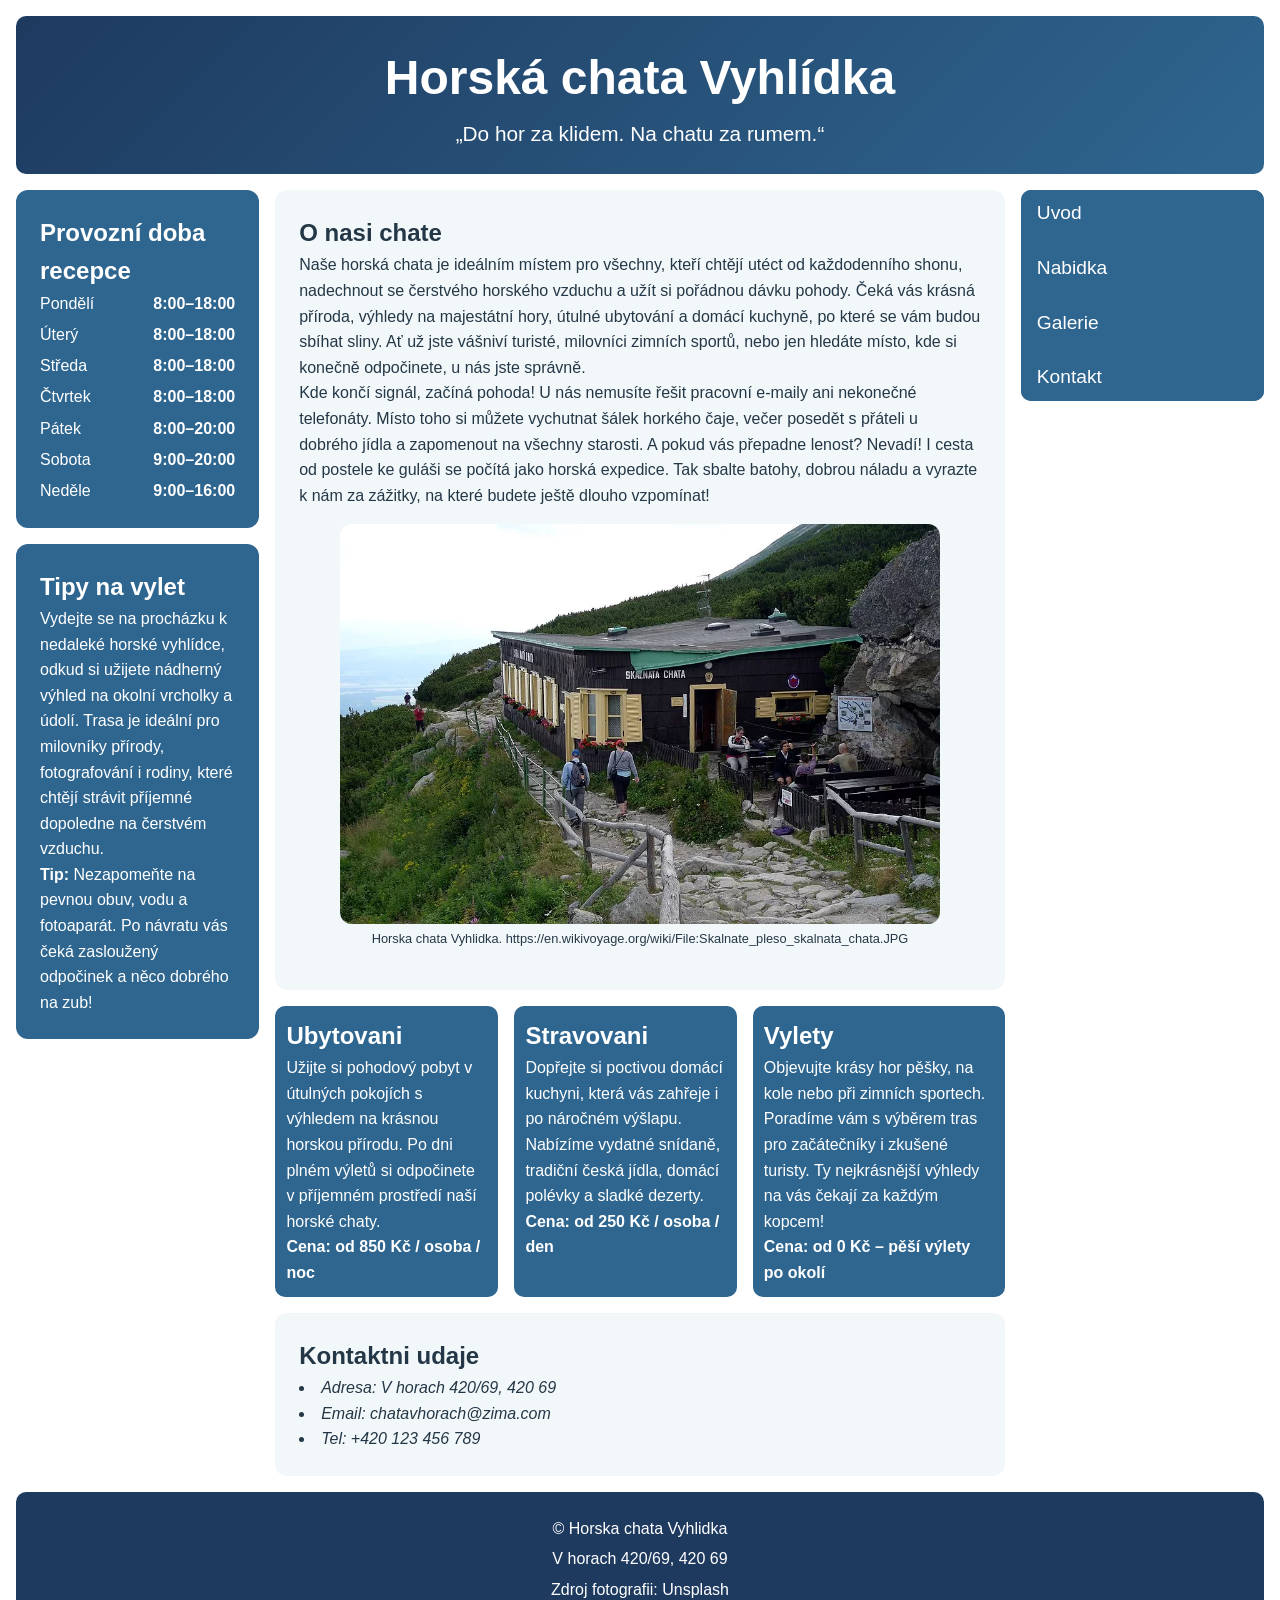
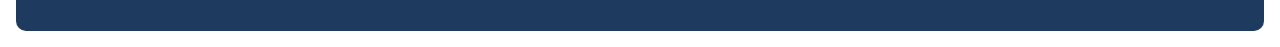
==== index.html @ 127a5f30 "První commit" ====
<!DOCTYPE html>
<html lang="cs">
<head>
    <meta charset="UTF-8">
    <meta name="viewport" content="width=device-width, initial-scale=1.0">
    <title>Hlavni stranka</title>
    <link rel="stylesheet" href="css/style.css"> 
</head>
<body>
    <div class="container">
    <header>
        <h1>Horská chata Vyhlídka</h1>
        <p>„Do hor za klidem. Na chatu za rumem.“</p>
    </header>
    <nav>
        <ul>
            <li><a href="index.html">Uvod</a></li>
            <li><a href="#nabidka">Nabidka</a></li>
            <li><a href="galerie.html">Galerie</a></li>
            <li><a href="#kontakt">Kontakt</a></li>
        </ul>
    </nav>
    <main>
        <section class="clanek">
        <h2>O nasi chate</h2>
        <p>Naše horská chata je ideálním místem pro všechny, kteří chtějí utéct od každodenního shonu, nadechnout se čerstvého horského vzduchu a užít si pořádnou dávku pohody. Čeká vás krásná příroda, výhledy na majestátní hory, útulné ubytování a domácí kuchyně, po které se vám budou sbíhat sliny. Ať už jste vášniví turisté, milovníci zimních sportů, nebo jen hledáte místo, kde si konečně odpočinete, u nás jste správně.</p>
        <p>Kde končí signál, začíná pohoda! U nás nemusíte řešit pracovní e-maily ani nekonečné telefonáty. Místo toho si můžete vychutnat šálek horkého čaje, večer posedět s přáteli u dobrého jídla a zapomenout na všechny starosti. A pokud vás přepadne lenost? Nevadí! I cesta od postele ke guláši se počítá jako horská expedice. Tak sbalte batohy, dobrou náladu a vyrazte k nám za zážitky, na které budete ještě dlouho vzpomínat!</p>
        <figure>
            <img src="img/skalnata-chata.webp" alt="Ilustrativni fotografie chaty">
            <figcaption>Horska chata Vyhlidka. 
                https://en.wikivoyage.org/wiki/File:Skalnate_pleso_skalnata_chata.JPG</figcaption>
        </figure>
        </section>

        <section class="nabidka" id="nabidka">
            <div class="card">
            <h2>Ubytovani</h2>
            <p>Užijte si pohodový pobyt v útulných pokojích s výhledem na krásnou horskou přírodu. Po dni plném výletů si odpočinete v příjemném prostředí naší horské chaty.</p>
            <p><strong>Cena: od 850 Kč / osoba / noc</strong></p>
            </div>

            <div class="card">
            <h2>Stravovani</h2>
            <p>Dopřejte si poctivou domácí kuchyni, která vás zahřeje i po náročném výšlapu. Nabízíme vydatné snídaně, tradiční česká jídla, domácí polévky a sladké dezerty.</p>
            <p><strong>Cena: od 250 Kč / osoba / den</strong></p>
            </div>

            <div class="card">
            <h2>Vylety</h2>
            <p>Objevujte krásy hor pěšky, na kole nebo při zimních sportech. Poradíme vám s výběrem tras pro začátečníky i zkušené turisty. Ty nejkrásnější výhledy na vás čekají za každým kopcem!</p>
            <p><strong>Cena: od 0 Kč – pěší výlety po okolí</strong></p>
            </div>
        </section>

        <section class="kontakt" id="kontakt">
            <h2>Kontaktni udaje</h2>
            <address>
                <ul>
                    <li>Adresa: V horach 420/69, 420 69</li>
                    <li>Email: chatavhorach@zima.com</li>
                    <li>Tel: +420 123 456 789</li>
                </ul>
            </address>
        </section>

        
    </main>
    <aside>
        <section class="provozni-doba">
            <h2>Provozní doba recepce</h2>
            <ul>
              <li><span>Pondělí</span><span> 8:00–18:00</span></li>
              <li><span>Úterý</span><span > 8:00–18:00</span></li>
              <li><span>Středa</span><span> 8:00–18:00</span></li>
              <li><span>Čtvrtek</span><span> 8:00–18:00</span></li>
              <li><span>Pátek</span><span> 8:00–20:00</span></li>
              <li><span>Sobota</span><span> 9:00–20:00</span></li>
              <li><span>Neděle</span><span> 9:00–16:00</span></li>
            </ul>
        </section>

        <section class="tipy-na-vylet">
            <h2>Tipy na vylet</h2>
            <p>Vydejte se na procházku k nedaleké horské vyhlídce, odkud si užijete nádherný výhled na okolní vrcholky a údolí. Trasa je ideální pro milovníky přírody, fotografování i rodiny, které chtějí strávit příjemné dopoledne na čerstvém vzduchu.</p>
            <p>
        <strong>Tip:</strong> Nezapomeňte na pevnou obuv,
             vodu a fotoaparát. Po návratu vás čeká zasloužený
            odpočinek a něco dobrého na zub!
            </p>
        </section>
    </aside>
    <footer>
        <ul>
            <li>&copy; Horska chata Vyhlidka</li>
            <li>V horach 420/69, 420 69</li>
            <li>Zdroj fotografii: Unsplash </li>
        </ul>
    </footer>
    </div>
</body>
</html>
---- css/style.css ----
*{
    box-sizing: border-box;
    margin: 0;
    padding: 0;
}
html{
    scroll-behavior: smooth;
}

body {
  font-family: Arial, Helvetica, sans-serif;
  font-size: 1rem;
  line-height: 1.6;
  color: white;
  overflow-wrap: break-word;
}

img{
    display: block;
    max-width: 100%;
    height: auto;
}

h1{
    font-size: 2rem;
}
h2{
    font-size: 1.5rem;
}


.container {
    width: 100%;
    max-width: 1920px;
    margin: 0 auto;
    padding: 1rem;

    display: grid;

    grid-template-columns:
        minmax(180px, 1fr)
        minmax(0, 3fr)
        minmax(180px, 1fr);
    grid-template-areas:
        "header header header"
        "sidebar main nav"
        "footer footer footer";
    gap: 1rem;
}
/* Pojmenování oblastí */

header {
    grid-area: header;
    background: linear-gradient(
        135deg,
        #1E3A5F,
        #2F6690
    );
    text-align: center;
    border-radius: 10px;
    padding: 1.5rem;
}

header h1{
    font-size: 3rem;
}
header p{
    font-size: 1.3rem;
}
nav{
    grid-area: nav;
}

nav ul {
    background-color: #2F6690;
    list-style: none;
    display: flex;
    flex-direction: column;
    gap: 0.5rem;
    border-radius: 10px;
    font-size: 1.2rem;
}
nav li{
    display: flex;
}
nav a{
    text-decoration: none;
    background-color: #2F6690;
    color: white;
    display: block;
    width: 100%;
    padding: 0.5rem;
    border-radius: 10px;
    padding-left: 1rem;
}

nav a:hover,nav a:focus{
    background-color: #DCEFF7;
    color: #243746;
}

main {
    grid-area: main;
    min-width: 0;
    
    color:#243746;
    border-radius: 10px;
    display: flex;
    flex-direction: column;
    gap: 1rem;
}
.clanek,.kontakt{
    background-color: #F2F8FA;
    border-radius: 12px;
    padding: 1.5rem;
}

.clanek figure img{
    width: auto;
    max-width: 100%;
    height: 400px;
    object-fit: cover;
    border-radius: 12px;
    margin: auto;
}
.clanek figure{
    text-align: center;
    margin: 1rem;
}
.clanek figcaption{
    margin-top: 0.3rem;
    font-size: 0.8rem;
}

aside{
    grid-area: sidebar;
    display: flex;
    flex-direction: column;
    gap: 1rem;
   
}
aside section{
    background-color: #2F6690;
    padding: 1.5rem;
    border-radius: 12px;

}
.provozni-doba ul {
    list-style: none;
    display: flex;
    flex-direction: column;
    gap: 0.35rem;
}
.provozni-doba li{
    display: flex;
    justify-content: space-between;
}
.provozni-doba li span:last-child {
    font-weight: bold;
}

footer {
    grid-area: footer;
    background-color: #1E3A5F;
    text-align: center;
    border-radius: 10px;
    padding: 1.5rem;
}

footer ul{
    list-style: none;
}
footer li{
    margin-bottom: 0.3rem;
}

.nabidka{
    display: flex;
    gap:1rem;
}

.card{
    padding: 0.7rem;
    background-color: #2F6690;
    border-radius: 10px;
   color: white;
}
.kontakt ul {
    list-style-position: inside;
}

.gallery {
    display: grid;
    grid-template-columns:
        repeat(auto-fill, minmax(300px, 1fr));
    gap: 1rem;
}

.gallery figure {
    margin: 0;
    overflow: hidden;
    border: 1px solid #243746;
    border-radius: 0.6rem;
    background-color: #F2F8FA;
}

.gallery img {
    width: 100%;
    aspect-ratio: 4 / 3;
    object-fit: cover;
}
.gallery figcaption{
    padding: 0.5rem 0.7rem;
}
    
@media(max-width: 1024px) {
.container {
        padding: 0.5rem;
        gap: 0.5rem;
        grid-template-columns: minmax(200px, 1fr) minmax(0, 2fr);
        grid-template-areas:
            "header  header"
            "nav     nav"
            "sidebar main"
            "footer  footer";
    }

    /* menu do vodorovné řady, položky rovnoměrně přes šířku */
    nav ul {
        flex-direction: row;
        flex-wrap: wrap;
        padding: 0.5rem;
    }

    nav li {
        flex: 1;
    }

    nav a {
        text-align: center;
        padding: 0.5rem;
    }

    header h1 {
        font-size: 2.4rem;
    }
}
@media (max-width: 768px) {
    .container {
        padding: 0.4rem;
        grid-template-columns: minmax(0, 1fr);
        grid-template-areas:
            "header"
            "nav"
            "main"
            "sidebar"
            "footer";
    }

    /* menu pod sebe, velké plochy na ťukání */
    nav ul {
        flex-direction: column;
    }

    nav a {
        padding: 0.7rem 0.8rem;   /* výška cca 48 px */
    }

    /* karty nabídky pod sebe */
    .nabidka {
        flex-direction: column;
    }

    /* menší nadpisy a odsazení */
    header {
        padding: 1rem;
    }

    header h1 {
        font-size: 1.8rem;
    }

    header p {
        font-size: 1rem;
    }

    h2 {
        font-size: 1.25rem;
    }

    .clanek,
    .kontakt,
    aside section {
        padding: 1rem;
    }

    .card {
        padding: 0.5rem;
    }

    .clanek figure {
        margin: 0.5rem 0;
    }

    .clanek figure img {
        width: 100%;
        height: 220px;
    }

    /* galerie: menší dlaždice */
    .gallery {
        grid-template-columns: repeat(auto-fill, minmax(130px, 1fr));
        gap: 0.5rem;
    }

    /* méně důležitý prvek skryjeme */
    .tipy-na-vylet {
        display: none;
    }
}
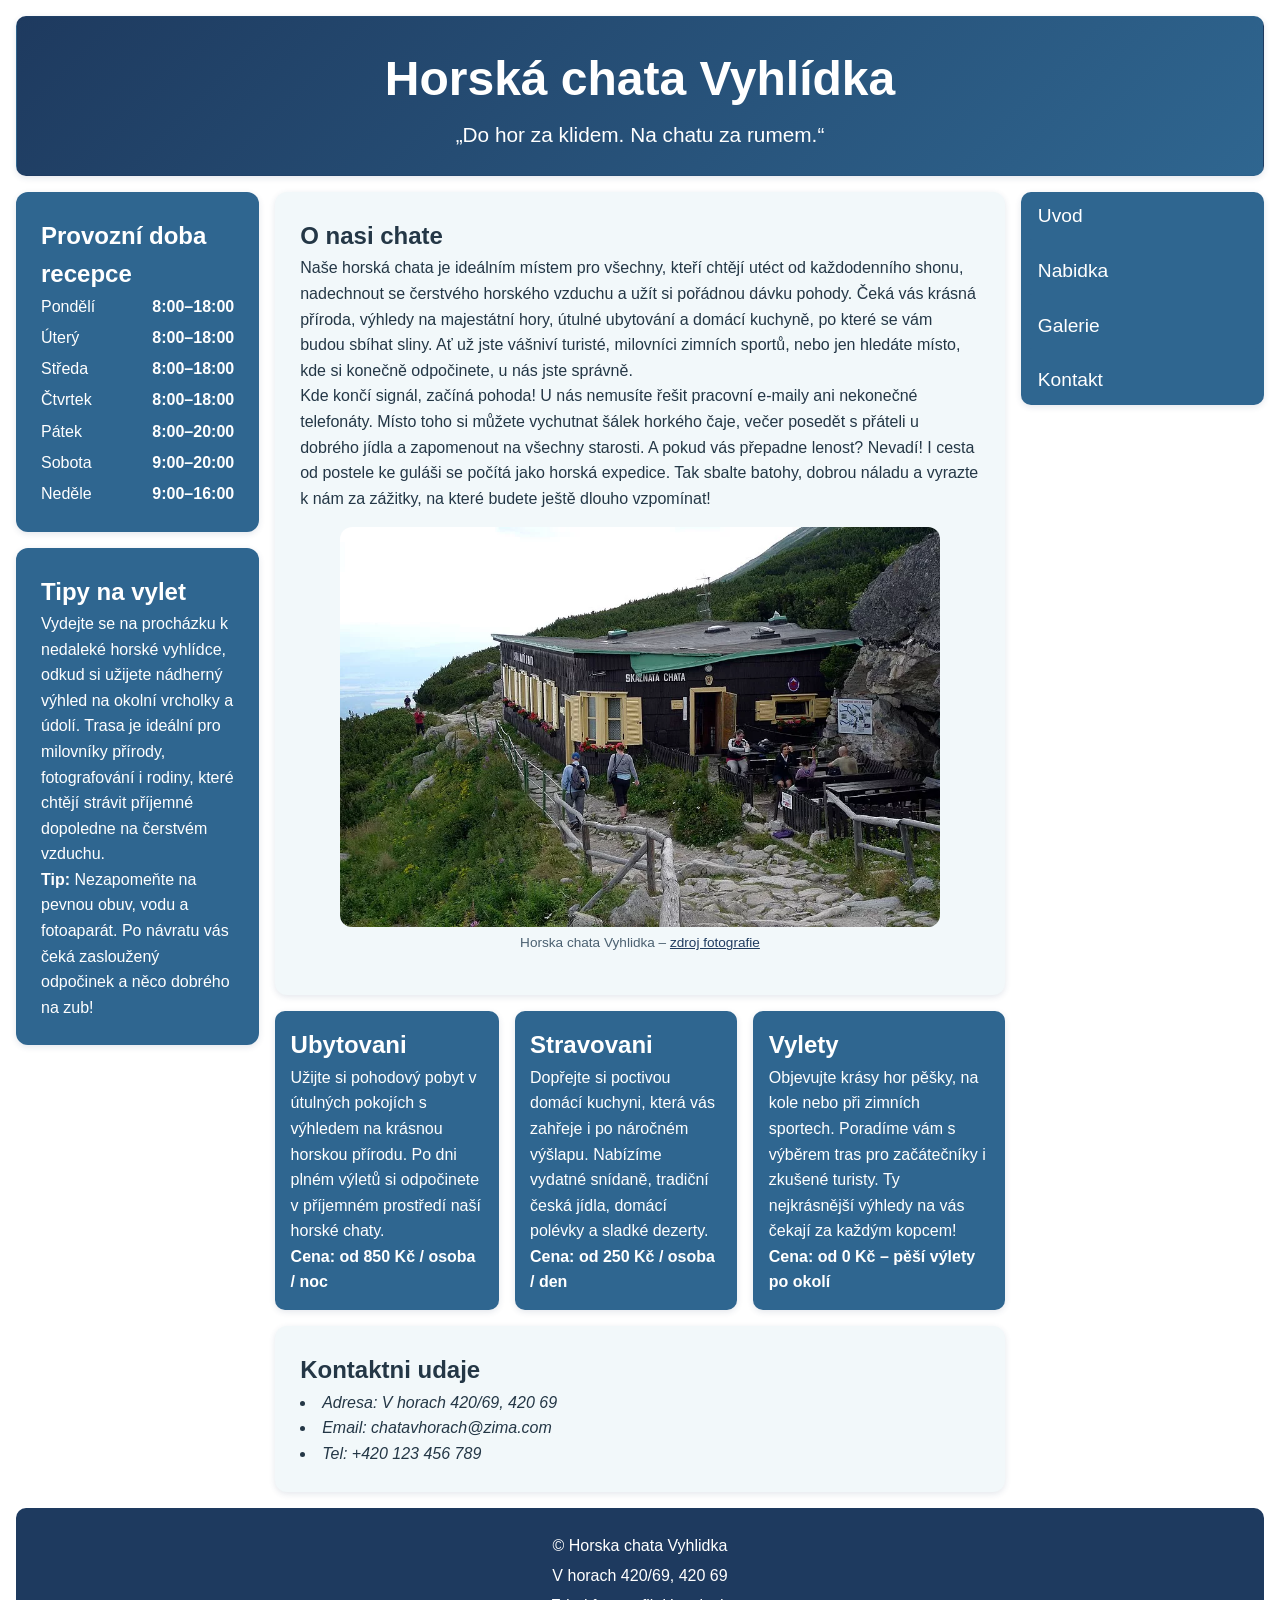
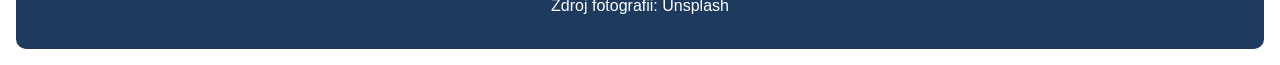
==== commit e54e109b: "feat: dark mode a print mode" ====
--- a/index.html
+++ b/index.html
@@ -27,8 +27,7 @@
         <p>Kde končí signál, začíná pohoda! U nás nemusíte řešit pracovní e-maily ani nekonečné telefonáty. Místo toho si můžete vychutnat šálek horkého čaje, večer posedět s přáteli u dobrého jídla a zapomenout na všechny starosti. A pokud vás přepadne lenost? Nevadí! I cesta od postele ke guláši se počítá jako horská expedice. Tak sbalte batohy, dobrou náladu a vyrazte k nám za zážitky, na které budete ještě dlouho vzpomínat!</p>
         <figure>
             <img src="img/skalnata-chata.webp" alt="Ilustrativni fotografie chaty">
-            <figcaption>Horska chata Vyhlidka. 
-                https://en.wikivoyage.org/wiki/File:Skalnate_pleso_skalnata_chata.JPG</figcaption>
+            <figcaption>Horska chata Vyhlidka – <a href="https://en.wikivoyage.org/wiki/File:Skalnate_pleso_skalnata_chata.JPG">zdroj fotografie</a></figcaption>
         </figure>
         </section>
 
@@ -36,19 +35,19 @@
             <div class="card">
             <h2>Ubytovani</h2>
             <p>Užijte si pohodový pobyt v útulných pokojích s výhledem na krásnou horskou přírodu. Po dni plném výletů si odpočinete v příjemném prostředí naší horské chaty.</p>
-            <p><strong>Cena: od 850 Kč / osoba / noc</strong></p>
+            <p class="cena"><strong>Cena: od 850 Kč / osoba / noc</strong></p>
             </div>
 
             <div class="card">
             <h2>Stravovani</h2>
             <p>Dopřejte si poctivou domácí kuchyni, která vás zahřeje i po náročném výšlapu. Nabízíme vydatné snídaně, tradiční česká jídla, domácí polévky a sladké dezerty.</p>
-            <p><strong>Cena: od 250 Kč / osoba / den</strong></p>
+            <p class="cena"><strong>Cena: od 250 Kč / osoba / den</strong></p>
             </div>
 
             <div class="card">
             <h2>Vylety</h2>
             <p>Objevujte krásy hor pěšky, na kole nebo při zimních sportech. Poradíme vám s výběrem tras pro začátečníky i zkušené turisty. Ty nejkrásnější výhledy na vás čekají za každým kopcem!</p>
-            <p><strong>Cena: od 0 Kč – pěší výlety po okolí</strong></p>
+            <p class="cena"><strong>Cena: od 0 Kč – pěší výlety po okolí</strong></p>
             </div>
         </section>
 
@@ -62,15 +61,13 @@
                 </ul>
             </address>
         </section>
-
-        
     </main>
     <aside>
         <section class="provozni-doba">
             <h2>Provozní doba recepce</h2>
             <ul>
               <li><span>Pondělí</span><span> 8:00–18:00</span></li>
-              <li><span>Úterý</span><span > 8:00–18:00</span></li>
+              <li><span>Úterý</span><span> 8:00–18:00</span></li>
               <li><span>Středa</span><span> 8:00–18:00</span></li>
               <li><span>Čtvrtek</span><span> 8:00–18:00</span></li>
               <li><span>Pátek</span><span> 8:00–20:00</span></li>
@@ -83,7 +80,7 @@
             <h2>Tipy na vylet</h2>
             <p>Vydejte se na procházku k nedaleké horské vyhlídce, odkud si užijete nádherný výhled na okolní vrcholky a údolí. Trasa je ideální pro milovníky přírody, fotografování i rodiny, které chtějí strávit příjemné dopoledne na čerstvém vzduchu.</p>
             <p>
-        <strong>Tip:</strong> Nezapomeňte na pevnou obuv,
+            <strong>Tip:</strong> Nezapomeňte na pevnou obuv,
              vodu a fotoaparát. Po návratu vás čeká zasloužený
             odpočinek a něco dobrého na zub!
             </p>
@@ -93,9 +90,9 @@
         <ul>
             <li>&copy; Horska chata Vyhlidka</li>
             <li>V horach 420/69, 420 69</li>
-            <li>Zdroj fotografii: Unsplash </li>
+            <li>Zdroj fotografii: Unsplash</li>
         </ul>
     </footer>
     </div>
 </body>
-</html>+</html>
--- a/css/style.css
+++ b/css/style.css
@@ -1,34 +1,97 @@
-*{
+:root {
+    --bg-body: #ffffff;
+    --bg-surface: #F2F8FA;
+    --bg-card: #2F6690;
+    --bg-footer: #1E3A5F;
+    --header-gradient: linear-gradient(135deg, #1E3A5F, #2F6690);
+
+    --text-main: #243746;
+    --text-muted: #4a6070;
+    --text-inverse: #ffffff;
+
+    --color-primary: #2F6690;
+    --color-accent: #1E3A5F;
+    --color-price: #ffffff;
+
+    --nav-hover-bg: #DCEFF7;
+    --nav-hover-text: #243746;
+
+    --border-color: #243746;
+    --surface-border: transparent;
+    --card-shadow: 0 2px 6px rgba(30, 58, 95, 0.12);
+}
+@media (prefers-color-scheme: dark) {
+    :root {
+        --bg-body: #141a16;
+        --bg-surface: #1d2420;
+        --bg-card: #1d2420;
+        --bg-footer: #19211c;
+        --header-gradient: linear-gradient(135deg, #16291e, #233d2e);
+
+        --text-main: #e2ede5;
+        --text-muted: #95a399;
+        --text-inverse: #e2ede5;
+
+        --color-primary: #81c784;
+        --color-accent: #81c784;
+        --color-price: #d98847;
+
+        --nav-hover-bg: #2b3830;
+        --nav-hover-text: #81c784;
+
+        --border-color: #334239;
+        --surface-border: #334239;
+        --card-shadow: 0 4px 12px rgba(0, 0, 0, 0.45);
+    }
+
+    img {
+        filter: brightness(0.85);
+        transition: filter 0.3s ease;
+    }
+
+    img:hover {
+        filter: brightness(1);
+    }
+}
+
+* {
     box-sizing: border-box;
     margin: 0;
     padding: 0;
 }
-html{
+
+html {
     scroll-behavior: smooth;
 }
 
 body {
-  font-family: Arial, Helvetica, sans-serif;
-  font-size: 1rem;
-  line-height: 1.6;
-  color: white;
-  overflow-wrap: break-word;
-}
-
-img{
+    font-family: Arial, Helvetica, sans-serif;
+    font-size: 1rem;
+    line-height: 1.6;
+    background-color: var(--bg-body);
+    color: var(--text-main);
+    overflow-wrap: break-word;
+}
+
+img {
     display: block;
     max-width: 100%;
     height: auto;
 }
 
-h1{
+a {
+    color: var(--color-accent);
+}
+
+h1 {
     font-size: 2rem;
 }
-h2{
+
+h2 {
     font-size: 1.5rem;
 }
 
-
+/* Hlavní rozvržení (Desktop Grid) */
 .container {
     width: 100%;
     max-width: 1920px;
@@ -36,7 +99,6 @@
     padding: 1rem;
 
     display: grid;
-
     grid-template-columns:
         minmax(180px, 1fr)
         minmax(0, 3fr)
@@ -47,32 +109,36 @@
         "footer footer footer";
     gap: 1rem;
 }
-/* Pojmenování oblastí */
-
+
+/* Hlavička */
 header {
     grid-area: header;
-    background: linear-gradient(
-        135deg,
-        #1E3A5F,
-        #2F6690
-    );
+    background: var(--header-gradient);
+    color: var(--text-inverse);
     text-align: center;
     border-radius: 10px;
+    border: 1px solid var(--surface-border);
+    box-shadow: var(--card-shadow);
     padding: 1.5rem;
 }
 
-header h1{
+header h1 {
     font-size: 3rem;
 }
-header p{
+
+header p {
     font-size: 1.3rem;
 }
-nav{
+
+/* Navigace */
+nav {
     grid-area: nav;
 }
 
 nav ul {
-    background-color: #2F6690;
+    background-color: var(--bg-card);
+    border: 1px solid var(--surface-border);
+    box-shadow: var(--card-shadow);
     list-style: none;
     display: flex;
     flex-direction: column;
@@ -80,42 +146,51 @@
     border-radius: 10px;
     font-size: 1.2rem;
 }
-nav li{
-    display: flex;
-}
-nav a{
+
+nav li {
+    display: flex;
+}
+
+nav a {
     text-decoration: none;
-    background-color: #2F6690;
-    color: white;
+    background-color: var(--bg-card);
+    color: var(--text-inverse);
     display: block;
     width: 100%;
-    padding: 0.5rem;
+    padding: 0.5rem 0.5rem 0.5rem 1rem;
     border-radius: 10px;
-    padding-left: 1rem;
-}
-
-nav a:hover,nav a:focus{
-    background-color: #DCEFF7;
-    color: #243746;
-}
-
+    transition: background-color 0.2s ease, color 0.2s ease;
+}
+
+nav a:hover,
+nav a:focus {
+    background-color: var(--nav-hover-bg);
+    color: var(--nav-hover-text);
+    outline: 2px solid var(--color-accent);
+    outline-offset: -2px;
+}
+
+/* Hlavní obsah */
 main {
     grid-area: main;
     min-width: 0;
-    
-    color:#243746;
+    color: var(--text-main);
     border-radius: 10px;
     display: flex;
     flex-direction: column;
     gap: 1rem;
 }
-.clanek,.kontakt{
-    background-color: #F2F8FA;
+
+.clanek,
+.kontakt {
+    background-color: var(--bg-surface);
+    border: 1px solid var(--surface-border);
+    box-shadow: var(--card-shadow);
     border-radius: 12px;
     padding: 1.5rem;
 }
 
-.clanek figure img{
+.clanek figure img {
     width: auto;
     max-width: 100%;
     height: 400px;
@@ -123,85 +198,108 @@
     border-radius: 12px;
     margin: auto;
 }
-.clanek figure{
+
+.clanek figure {
     text-align: center;
     margin: 1rem;
 }
-.clanek figcaption{
+
+.clanek figcaption {
     margin-top: 0.3rem;
-    font-size: 0.8rem;
-}
-
-aside{
+    font-size: 0.85rem;
+    color: var(--text-muted);
+}
+
+/* Postranní panel */
+aside {
     grid-area: sidebar;
     display: flex;
     flex-direction: column;
     gap: 1rem;
-   
-}
-aside section{
-    background-color: #2F6690;
+}
+
+aside section {
+    background-color: var(--bg-card);
+    color: var(--text-inverse);
+    border: 1px solid var(--surface-border);
+    box-shadow: var(--card-shadow);
     padding: 1.5rem;
     border-radius: 12px;
-
-}
+}
+
 .provozni-doba ul {
     list-style: none;
     display: flex;
     flex-direction: column;
     gap: 0.35rem;
 }
-.provozni-doba li{
+
+.provozni-doba li {
     display: flex;
     justify-content: space-between;
 }
+
 .provozni-doba li span:last-child {
     font-weight: bold;
 }
 
+/* Patička */
 footer {
     grid-area: footer;
-    background-color: #1E3A5F;
+    background-color: var(--bg-footer);
+    color: var(--text-inverse);
+    border: 1px solid var(--surface-border);
     text-align: center;
     border-radius: 10px;
     padding: 1.5rem;
 }
 
-footer ul{
+footer ul {
     list-style: none;
 }
-footer li{
+
+footer li {
     margin-bottom: 0.3rem;
 }
 
-.nabidka{
-    display: flex;
-    gap:1rem;
-}
-
-.card{
-    padding: 0.7rem;
-    background-color: #2F6690;
+/* Karty nabídky */
+.nabidka {
+    display: flex;
+    gap: 1rem;
+}
+
+.card {
+    padding: 0.9rem;
+    background-color: var(--bg-card);
+    color: var(--text-inverse);
+    border: 1px solid var(--surface-border);
+    box-shadow: var(--card-shadow);
     border-radius: 10px;
-   color: white;
-}
+}
+
+.card .cena,
+.card strong {
+    color: var(--color-price);
+}
+
 .kontakt ul {
     list-style-position: inside;
 }
 
+/* Fotogalerie */
 .gallery {
     display: grid;
-    grid-template-columns:
-        repeat(auto-fill, minmax(300px, 1fr));
+    grid-template-columns: repeat(auto-fill, minmax(300px, 1fr));
     gap: 1rem;
 }
 
 .gallery figure {
     margin: 0;
     overflow: hidden;
-    border: 1px solid #243746;
+    border: 1px solid var(--border-color);
     border-radius: 0.6rem;
-    background-color: #F2F8FA;
+    background-color: var(--bg-surface);
+    box-shadow: var(--card-shadow);
 }
 
 .gallery img {
@@ -209,12 +307,15 @@
     aspect-ratio: 4 / 3;
     object-fit: cover;
 }
-.gallery figcaption{
+
+.gallery figcaption {
     padding: 0.5rem 0.7rem;
-}
-    
-@media(max-width: 1024px) {
-.container {
+    color: var(--text-main);
+}
+
+/* Responzivní zobrazení: Tablet (do 1024 px)*/
+@media (max-width: 1024px) {
+    .container {
         padding: 0.5rem;
         gap: 0.5rem;
         grid-template-columns: minmax(200px, 1fr) minmax(0, 2fr);
@@ -225,7 +326,6 @@
             "footer  footer";
     }
 
-    /* menu do vodorovné řady, položky rovnoměrně přes šířku */
     nav ul {
         flex-direction: row;
         flex-wrap: wrap;
@@ -245,6 +345,8 @@
         font-size: 2.4rem;
     }
 }
+
+/* Responzivní zobrazení: Mobilní telefon (do 768 px)*/
 @media (max-width: 768px) {
     .container {
         padding: 0.4rem;
@@ -257,21 +359,18 @@
             "footer";
     }
 
-    /* menu pod sebe, velké plochy na ťukání */
     nav ul {
         flex-direction: column;
     }
 
     nav a {
-        padding: 0.7rem 0.8rem;   /* výška cca 48 px */
-    }
-
-    /* karty nabídky pod sebe */
+        padding: 0.7rem 0.8rem;
+    }
+
     .nabidka {
         flex-direction: column;
     }
 
-    /* menší nadpisy a odsazení */
     header {
         padding: 1rem;
     }
@@ -295,7 +394,7 @@
     }
 
     .card {
-        padding: 0.5rem;
+        padding: 0.6rem;
     }
 
     .clanek figure {
@@ -307,17 +406,144 @@
         height: 220px;
     }
 
-    /* galerie: menší dlaždice */
     .gallery {
         grid-template-columns: repeat(auto-fill, minmax(130px, 1fr));
         gap: 0.5rem;
     }
 
-    /* méně důležitý prvek skryjeme */
     .tipy-na-vylet {
         display: none;
     }
 }
 
-
-
+/*Tiskový styl (@media print)*/
+@media print {
+    * {
+        box-shadow: none !important;
+        text-shadow: none !important;
+    }
+
+    body {
+        background: #ffffff !important;
+        color: #000000 !important;
+        font-size: 11pt;
+        line-height: 1.45;
+    }
+
+    /* Skrytí navigace a doplňkového tipu na výlet */
+    nav,
+    .tipy-na-vylet{
+        display: none !important;
+    }
+
+    /* Přirozené tiskové rozvržení přes celou šířku */
+    .container {
+        max-width: 100% !important;
+        width: 100% !important;
+        margin: 0 !important;
+        padding: 0 !important;
+        display: block !important;
+    }
+
+    main,
+    aside,
+    .nabidka {
+        display: block !important;
+        width: 100% !important;
+    }
+
+    /* Vynulování pozadí a nastavení tenkých rámečků */
+    header,
+    footer,
+    .clanek,
+    .kontakt,
+    aside section,
+    .card,
+    .gallery figure {
+        background: transparent !important;
+        background-image: none !important;
+        color: #000000 !important;
+    }
+
+    header {
+        border: none !important;
+        border-bottom: 2px solid #000000 !important;
+        border-radius: 0 !important;
+        padding: 0 0 0.75rem 0 !important;
+        margin-bottom: 1rem !important;
+    }
+
+    .clanek,
+    .kontakt,
+    aside section,
+    .card,
+    .gallery{
+        border: 1px solid #999999 !important;
+        margin-bottom: 0.75rem !important;
+    }
+
+    .card .cena,
+    .card strong {
+        color: #000000 !important;
+    }
+
+    footer {
+        border: none !important;
+        border-top: 1px solid #999999 !important;
+        border-radius: 0 !important;
+        padding: 0.75rem 0 0 0 !important;
+        margin-top: 1rem !important;
+    }
+
+    img {
+        filter: none !important;
+    }
+
+    .clanek figure img {
+        max-height: 220px;
+    }
+
+    /* Výpis URL adres za externími odkazy */
+    a {
+        color: #000000 !important;
+        text-decoration: underline;
+    }
+
+    a[href^="http"]::after {
+        content: " (" attr(href) ")";
+        font-size: 0.85em;
+        color: #555555;
+        word-break: break-all;
+    }
+
+    /* Zákaz roztržení karet a osamocených nadpisů */
+    .card,
+    .provozni-doba,
+    figure {
+        break-inside: avoid;
+        page-break-inside: avoid;
+    }
+
+    h1,
+    h2,
+    h3 {
+        break-after: avoid;
+        page-break-after: avoid;
+        color: #000000 !important;
+    }
+
+    /* Kompaktní mřížka galerie pro tisk */
+    .gallery {
+        display: grid !important;
+        grid-template-columns: repeat(3, 1fr) !important;
+        gap: 0.5rem !important;
+    }
+
+    .gallery figure {
+        border: 1px solid #999999 !important;
+    }
+    
+    .gallery figure figcaption{
+        color: #000000 !important;
+    }
+}
